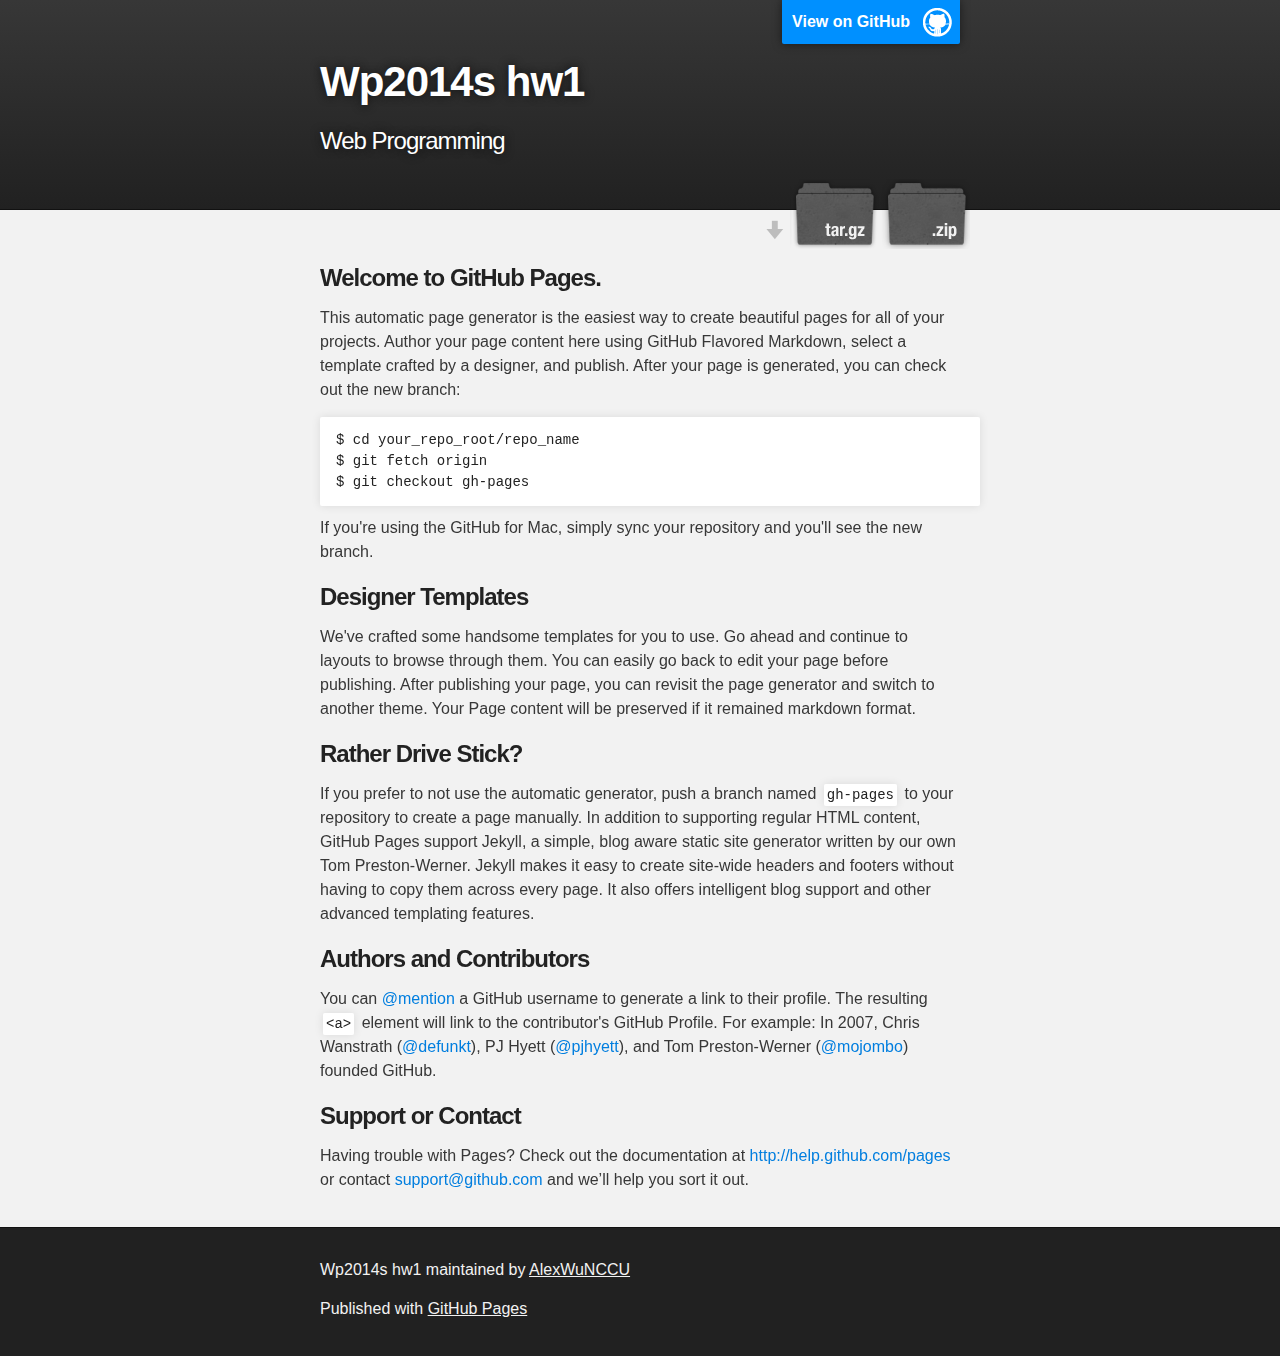
==== index.html @ 28cc435b "Create gh-pages branch via GitHub" ====
<!DOCTYPE html>
<html>

  <head>
    <meta charset='utf-8' />
    <meta http-equiv="X-UA-Compatible" content="chrome=1" />
    <meta name="description" content="Wp2014s hw1 : Web Programming " />

    <link rel="stylesheet" type="text/css" media="screen" href="stylesheets/stylesheet.css">

    <title>Wp2014s hw1</title>
  </head>

  <body>

    <!-- HEADER -->
    <div id="header_wrap" class="outer">
        <header class="inner">
          <a id="forkme_banner" href="https://github.com/AlexWuNCCU/wp2014s_hw1">View on GitHub</a>

          <h1 id="project_title">Wp2014s hw1</h1>
          <h2 id="project_tagline">Web Programming </h2>

            <section id="downloads">
              <a class="zip_download_link" href="https://github.com/AlexWuNCCU/wp2014s_hw1/zipball/master">Download this project as a .zip file</a>
              <a class="tar_download_link" href="https://github.com/AlexWuNCCU/wp2014s_hw1/tarball/master">Download this project as a tar.gz file</a>
            </section>
        </header>
    </div>

    <!-- MAIN CONTENT -->
    <div id="main_content_wrap" class="outer">
      <section id="main_content" class="inner">
        <h3>
<a name="welcome-to-github-pages" class="anchor" href="#welcome-to-github-pages"><span class="octicon octicon-link"></span></a>Welcome to GitHub Pages.</h3>

<p>This automatic page generator is the easiest way to create beautiful pages for all of your projects. Author your page content here using GitHub Flavored Markdown, select a template crafted by a designer, and publish. After your page is generated, you can check out the new branch:</p>

<pre><code>$ cd your_repo_root/repo_name
$ git fetch origin
$ git checkout gh-pages
</code></pre>

<p>If you're using the GitHub for Mac, simply sync your repository and you'll see the new branch.</p>

<h3>
<a name="designer-templates" class="anchor" href="#designer-templates"><span class="octicon octicon-link"></span></a>Designer Templates</h3>

<p>We've crafted some handsome templates for you to use. Go ahead and continue to layouts to browse through them. You can easily go back to edit your page before publishing. After publishing your page, you can revisit the page generator and switch to another theme. Your Page content will be preserved if it remained markdown format.</p>

<h3>
<a name="rather-drive-stick" class="anchor" href="#rather-drive-stick"><span class="octicon octicon-link"></span></a>Rather Drive Stick?</h3>

<p>If you prefer to not use the automatic generator, push a branch named <code>gh-pages</code> to your repository to create a page manually. In addition to supporting regular HTML content, GitHub Pages support Jekyll, a simple, blog aware static site generator written by our own Tom Preston-Werner. Jekyll makes it easy to create site-wide headers and footers without having to copy them across every page. It also offers intelligent blog support and other advanced templating features.</p>

<h3>
<a name="authors-and-contributors" class="anchor" href="#authors-and-contributors"><span class="octicon octicon-link"></span></a>Authors and Contributors</h3>

<p>You can <a href="https://github.com/blog/821" class="user-mention">@mention</a> a GitHub username to generate a link to their profile. The resulting <code>&lt;a&gt;</code> element will link to the contributor's GitHub Profile. For example: In 2007, Chris Wanstrath (<a href="https://github.com/defunkt" class="user-mention">@defunkt</a>), PJ Hyett (<a href="https://github.com/pjhyett" class="user-mention">@pjhyett</a>), and Tom Preston-Werner (<a href="https://github.com/mojombo" class="user-mention">@mojombo</a>) founded GitHub.</p>

<h3>
<a name="support-or-contact" class="anchor" href="#support-or-contact"><span class="octicon octicon-link"></span></a>Support or Contact</h3>

<p>Having trouble with Pages? Check out the documentation at <a href="http://help.github.com/pages">http://help.github.com/pages</a> or contact <a href="mailto:support@github.com">support@github.com</a> and we’ll help you sort it out.</p>
      </section>
    </div>

    <!-- FOOTER  -->
    <div id="footer_wrap" class="outer">
      <footer class="inner">
        <p class="copyright">Wp2014s hw1 maintained by <a href="https://github.com/AlexWuNCCU">AlexWuNCCU</a></p>
        <p>Published with <a href="http://pages.github.com">GitHub Pages</a></p>
      </footer>
    </div>

    

  </body>
</html>
---- stylesheets/stylesheet.css ----
/*******************************************************************************
Slate Theme for GitHub Pages
by Jason Costello, @jsncostello
*******************************************************************************/

@import url(pygment_trac.css);

/*******************************************************************************
MeyerWeb Reset
*******************************************************************************/

html, body, div, span, applet, object, iframe,
h1, h2, h3, h4, h5, h6, p, blockquote, pre,
a, abbr, acronym, address, big, cite, code,
del, dfn, em, img, ins, kbd, q, s, samp,
small, strike, strong, sub, sup, tt, var,
b, u, i, center,
dl, dt, dd, ol, ul, li,
fieldset, form, label, legend,
table, caption, tbody, tfoot, thead, tr, th, td,
article, aside, canvas, details, embed,
figure, figcaption, footer, header, hgroup,
menu, nav, output, ruby, section, summary,
time, mark, audio, video {
  margin: 0;
  padding: 0;
  border: 0;
  font: inherit;
  vertical-align: baseline;
}

/* HTML5 display-role reset for older browsers */
article, aside, details, figcaption, figure,
footer, header, hgroup, menu, nav, section {
  display: block;
}

ol, ul {
  list-style: none;
}

table {
  border-collapse: collapse;
  border-spacing: 0;
}

/*******************************************************************************
Theme Styles
*******************************************************************************/

body {
  box-sizing: border-box;
  color:#373737;
  background: #212121;
  font-size: 16px;
  font-family: 'Myriad Pro', Calibri, Helvetica, Arial, sans-serif;
  line-height: 1.5;
  -webkit-font-smoothing: antialiased;
}

h1, h2, h3, h4, h5, h6 {
  margin: 10px 0;
  font-weight: 700;
  color:#222222;
  font-family: 'Lucida Grande', 'Calibri', Helvetica, Arial, sans-serif;
  letter-spacing: -1px;
}

h1 {
  font-size: 36px;
  font-weight: 700;
}

h2 {
  padding-bottom: 10px;
  font-size: 32px;
  background: url('../images/bg_hr.png') repeat-x bottom;
}

h3 {
  font-size: 24px;
}

h4 {
  font-size: 21px;
}

h5 {
  font-size: 18px;
}

h6 {
  font-size: 16px;
}

p {
  margin: 10px 0 15px 0;
}

footer p {
  color: #f2f2f2;
}

a {
  text-decoration: none;
  color: #007edf;
  text-shadow: none;

  transition: color 0.5s ease;
  transition: text-shadow 0.5s ease;
  -webkit-transition: color 0.5s ease;
  -webkit-transition: text-shadow 0.5s ease;
  -moz-transition: color 0.5s ease;
  -moz-transition: text-shadow 0.5s ease;
  -o-transition: color 0.5s ease;
  -o-transition: text-shadow 0.5s ease;
  -ms-transition: color 0.5s ease;
  -ms-transition: text-shadow 0.5s ease;
}

a:hover, a:focus {text-decoration: underline;}

footer a {
  color: #F2F2F2;
  text-decoration: underline;
}

em {
  font-style: italic;
}

strong {
  font-weight: bold;
}

img {
  position: relative;
  margin: 0 auto;
  max-width: 739px;
  padding: 5px;
  margin: 10px 0 10px 0;
  border: 1px solid #ebebeb;

  box-shadow: 0 0 5px #ebebeb;
  -webkit-box-shadow: 0 0 5px #ebebeb;
  -moz-box-shadow: 0 0 5px #ebebeb;
  -o-box-shadow: 0 0 5px #ebebeb;
  -ms-box-shadow: 0 0 5px #ebebeb;
}

p img {
  display: inline;
  margin: 0;
  padding: 0;
  vertical-align: middle;
  text-align: center;
  border: none;
}

pre, code {
  width: 100%;
  color: #222;
  background-color: #fff;

  font-family: Monaco, "Bitstream Vera Sans Mono", "Lucida Console", Terminal, monospace;
  font-size: 14px;

  border-radius: 2px;
  -moz-border-radius: 2px;
  -webkit-border-radius: 2px;
}

pre {
  width: 100%;
  padding: 10px;
  box-shadow: 0 0 10px rgba(0,0,0,.1);
  overflow: auto;
}

code {
  padding: 3px;
  margin: 0 3px;
  box-shadow: 0 0 10px rgba(0,0,0,.1);
}

pre code {
  display: block;
  box-shadow: none;
}

blockquote {
  color: #666;
  margin-bottom: 20px;
  padding: 0 0 0 20px;
  border-left: 3px solid #bbb;
}


ul, ol, dl {
  margin-bottom: 15px
}

ul {
  list-style: inside;
  padding-left: 20px;
}

ol {
  list-style: decimal inside;
  padding-left: 20px;
}

dl dt {
  font-weight: bold;
}

dl dd {
  padding-left: 20px;
  font-style: italic;
}

dl p {
  padding-left: 20px;
  font-style: italic;
}

hr {
  height: 1px;
  margin-bottom: 5px;
  border: none;
  background: url('../images/bg_hr.png') repeat-x center;
}

table {
  border: 1px solid #373737;
  margin-bottom: 20px;
  text-align: left;
 }

th {
  font-family: 'Lucida Grande', 'Helvetica Neue', Helvetica, Arial, sans-serif;
  padding: 10px;
  background: #373737;
  color: #fff;
 }

td {
  padding: 10px;
  border: 1px solid #373737;
 }

form {
  background: #f2f2f2;
  padding: 20px;
}

/*******************************************************************************
Full-Width Styles
*******************************************************************************/

.outer {
  width: 100%;
}

.inner {
  position: relative;
  max-width: 640px;
  padding: 20px 10px;
  margin: 0 auto;
}

#forkme_banner {
  display: block;
  position: absolute;
  top:0;
  right: 10px;
  z-index: 10;
  padding: 10px 50px 10px 10px;
  color: #fff;
  background: url('../images/blacktocat.png') #0090ff no-repeat 95% 50%;
  font-weight: 700;
  box-shadow: 0 0 10px rgba(0,0,0,.5);
  border-bottom-left-radius: 2px;
  border-bottom-right-radius: 2px;
}

#header_wrap {
  background: #212121;
  background: -moz-linear-gradient(top, #373737, #212121);
  background: -webkit-linear-gradient(top, #373737, #212121);
  background: -ms-linear-gradient(top, #373737, #212121);
  background: -o-linear-gradient(top, #373737, #212121);
  background: linear-gradient(top, #373737, #212121);
}

#header_wrap .inner {
  padding: 50px 10px 30px 10px;
}

#project_title {
  margin: 0;
  color: #fff;
  font-size: 42px;
  font-weight: 700;
  text-shadow: #111 0px 0px 10px;
}

#project_tagline {
  color: #fff;
  font-size: 24px;
  font-weight: 300;
  background: none;
  text-shadow: #111 0px 0px 10px;
}

#downloads {
  position: absolute;
  width: 210px;
  z-index: 10;
  bottom: -40px;
  right: 0;
  height: 70px;
  background: url('../images/icon_download.png') no-repeat 0% 90%;
}

.zip_download_link {
  display: block;
  float: right;
  width: 90px;
  height:70px;
  text-indent: -5000px;
  overflow: hidden;
  background: url(../images/sprite_download.png) no-repeat bottom left;
}

.tar_download_link {
  display: block;
  float: right;
  width: 90px;
  height:70px;
  text-indent: -5000px;
  overflow: hidden;
  background: url(../images/sprite_download.png) no-repeat bottom right;
  margin-left: 10px;
}

.zip_download_link:hover {
  background: url(../images/sprite_download.png) no-repeat top left;
}

.tar_download_link:hover {
  background: url(../images/sprite_download.png) no-repeat top right;
}

#main_content_wrap {
  background: #f2f2f2;
  border-top: 1px solid #111;
  border-bottom: 1px solid #111;
}

#main_content {
  padding-top: 40px;
}

#footer_wrap {
  background: #212121;
}



/*******************************************************************************
Small Device Styles
*******************************************************************************/

@media screen and (max-width: 480px) {
  body {
    font-size:14px;
  }

  #downloads {
    display: none;
  }

  .inner {
    min-width: 320px;
    max-width: 480px;
  }

  #project_title {
  font-size: 32px;
  }

  h1 {
    font-size: 28px;
  }

  h2 {
    font-size: 24px;
  }

  h3 {
    font-size: 21px;
  }

  h4 {
    font-size: 18px;
  }

  h5 {
    font-size: 14px;
  }

  h6 {
    font-size: 12px;
  }

  code, pre {
    min-width: 320px;
    max-width: 480px;
    font-size: 11px;
  }

}
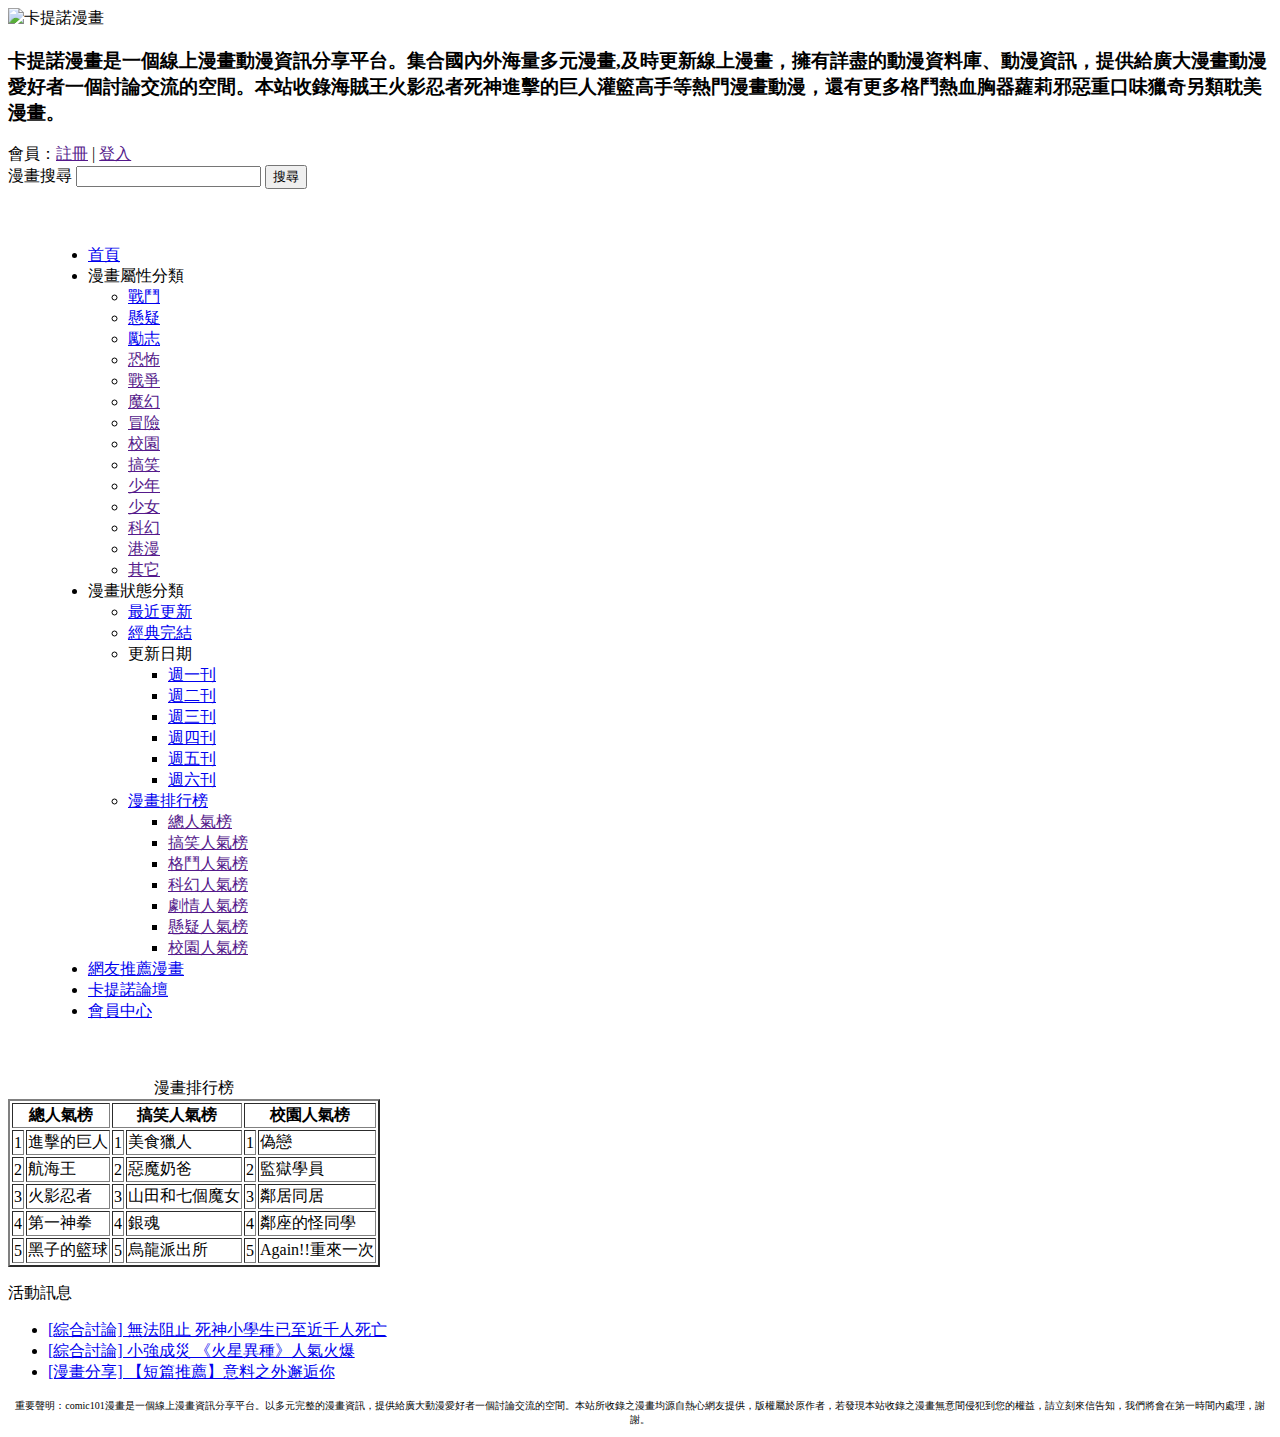
==== commit 4f960f20: "test3" ====
--- a/index.html
+++ b/index.html
@@ -1,79 +1,113 @@
-<!DOCTYPE html>
 <html>
+<head>
+	<!--[if lt IE 9]>
+  	<script src="//html5shiv.googlecode.com/svn/trunk/html5.js"></script>
+	<![endif]-->
+	<title>卡提諾漫畫</title>
+	<meta charset="UTF-8">
+	<style>
+      #footer {
+        text-align: center;
+        width: 100%;
+        font-size: 10px;
+      }
+      #main {
+        width: 50%;
+        padding: 20px;
+        margin: 20px;
+      }
+    </style>
+</head>
+<body>
+	<header>
+		<img src="http://nsm.ckcdn.com/images/newlogo.png" alt="卡提諾漫畫">
+		<p><h3>卡提諾漫畫是一個線上漫畫動漫資訊分享平台。集合國內外海量多元漫畫,及時更新線上漫畫，擁有詳盡的動漫資料庫、動漫資訊，提供給廣大漫畫動漫愛好者一個討論交流的空間。本站收錄海賊王火影忍者死神進擊的巨人灌籃高手等熱門漫畫動漫，還有更多格鬥熱血胸器蘿莉邪惡重口味獵奇另類耽美漫畫。</h3></p>
+		<nav>
+		會員：<a href="">註冊</a> &#124 <a href="">登入</a>
+		</nav>
+		<label for="what">漫畫搜尋</label>
+    	<input type="text" name="w" id="what"> <input type="submit" value="搜尋">
+	</header>
+	<nav id="main">
+	<p><ul>
+		<li><a href="http://comic.ck101.com/">首頁</a></li>
+		<li>漫畫屬性分類</li>
+		<ul>
+			<li><a href="http://comic.ck101.com/comicstaglist/%E6%88%B0%E9%AC%A5">戰鬥</a></li>
+			<li><a href="http://comic.ck101.com/comicstaglist/%E6%87%B8%E7%96%91">懸疑</a></li>
+			<li><a href="http://comic.ck101.com/comicstaglist/%E5%8B%B5%E5%BF%97">勵志</a></li>
+			<li><a href="">恐怖</a></li>
+			<li><a href="">戰爭</a></li>
+			<li><a href="">魔幻</a></li>
+			<li><a href="">冒險</a></li>
+			<li><a href="">校園</a></li>
+			<li><a href="">搞笑</a></li>
+			<li><a href="">少年</a></li>
+			<li><a href="">少女</a></li>
+			<li><a href="">科幻</a></li>
+			<li><a href="">港漫</a></li>
+			<li><a href="">其它</a></li>
+		</ul>
+		<li>漫畫狀態分類</li>
+		<ul>
+			<li><a href="http://comic.ck101.com/hotcomic/1">最近更新</a></li>
+			<li><a href="http://comic.ck101.com/comicstaglist/%E5%AE%8C%E7%B5%90">經典完結</a></li>
+			<li>更新日期
+			<ul>
+				<li><a href="http://comic.ck101.com/weeklylists/1">週一刊</a></li>
+				<li><a href="http://comic.ck101.com/weeklylists/2">週二刊</a></li>
+				<li><a href="http://comic.ck101.com/weeklylists/3">週三刊</a></li>
+				<li><a href="http://comic.ck101.com/weeklylists/4">週四刊</a></li>
+				<li><a href="http://comic.ck101.com/weeklylists/5">週五刊</a></li>
+				<li><a href="http://comic.ck101.com/weeklylists/6">週六刊</a></li>
+			</ul>
+			<li><a href="http://comic.ck101.com/rank">漫畫排行榜</li>
+			<ul>
+				<li><a href="">總人氣榜</li>
+				<li><a href="">搞笑人氣榜</li>
+				<li><a href="">格鬥人氣榜</li>
+				<li><a href="">科幻人氣榜</li>
+				<li><a href="">劇情人氣榜</li>
+				<li><a href="">懸疑人氣榜</li>
+				<li><a href="">校園人氣榜</li>
+			</ul>
+		</ul>
+		<li><a href="http://comic.ck101.com/">網友推薦漫畫</a></li>
+		<li><a href="http://comic.ck101.com/">卡提諾論壇</a></li>
+		<li><a href="http://comic.ck101.com/">會員中心</a></li>
+	</ul></p>
+	</nav>
+	<article>
+		<table border = "2">
+			<caption>漫畫排行榜</caption>
+			<thead>
+				<tr><th colspan="2">總人氣榜</th><th colspan="2">搞笑人氣榜</th><th colspan="2">校園人氣榜</th></tr>
+			</thead>
+			<tbody>
+				<tr><td> 1 <td> 進擊的巨人 <td> 1 <td> 美食獵人  <td> 1 <td> 偽戀
+				<tr><td> 2 <td>  航海王 <td> 2 <td>  惡魔奶爸 <td> 2 <td> 監獄學員
+				<tr><td> 3 <td>  火影忍者 <td> 3 <td> 山田和七個魔女  <td> 3 <td> 鄰居同居
+				<tr><td> 4 <td>  第一神拳 <td> 4 <td>  銀魂 <td> 4 <td> 鄰座的怪同學
+				<tr><td> 5 <td>  黑子的籃球 <td> 5 <td>  烏龍派出所 <td> 5 <td> Again!!重來一次
+			</tbody>
+		</table>
+	</article>
 
-  <head>
-    <meta charset='utf-8' />
-    <meta http-equiv="X-UA-Compatible" content="chrome=1" />
-    <meta name="description" content="Wp2014s hw1 : Web Programming " />
+	<article>
+		<header>
+			<p>活動訊息</p>
+		</header>	
+			<ul>
+				<li><a href="http://ck101.com/thread-2911283-1-1.html">[綜合討論] 無法阻止 死神小學生已至近千人死亡</a></li>
+				<li><a href="http://ck101.com/thread-2923471-1-1.html">[綜合討論] 小強成災 《火星異種》人氣火爆</a></li>
+				<li><a href="http://ck101.com/thread-2929959-1-1.html">[漫畫分享] 【短篇推薦】意料之外邂逅你</a></li>
+			</ul>
+	</article>
 
-    <link rel="stylesheet" type="text/css" media="screen" href="stylesheets/stylesheet.css">
-
-    <title>Wp2014s hw1</title>
-  </head>
-
-  <body>
-
-    <!-- HEADER -->
-    <div id="header_wrap" class="outer">
-        <header class="inner">
-          <a id="forkme_banner" href="https://github.com/AlexWuNCCU/wp2014s_hw1">View on GitHub</a>
-
-          <h1 id="project_title">Wp2014s hw1</h1>
-          <h2 id="project_tagline">Web Programming </h2>
-
-            <section id="downloads">
-              <a class="zip_download_link" href="https://github.com/AlexWuNCCU/wp2014s_hw1/zipball/master">Download this project as a .zip file</a>
-              <a class="tar_download_link" href="https://github.com/AlexWuNCCU/wp2014s_hw1/tarball/master">Download this project as a tar.gz file</a>
-            </section>
-        </header>
-    </div>
-
-    <!-- MAIN CONTENT -->
-    <div id="main_content_wrap" class="outer">
-      <section id="main_content" class="inner">
-        <h3>
-<a name="welcome-to-github-pages" class="anchor" href="#welcome-to-github-pages"><span class="octicon octicon-link"></span></a>Welcome to GitHub Pages.</h3>
-
-<p>This automatic page generator is the easiest way to create beautiful pages for all of your projects. Author your page content here using GitHub Flavored Markdown, select a template crafted by a designer, and publish. After your page is generated, you can check out the new branch:</p>
-
-<pre><code>$ cd your_repo_root/repo_name
-$ git fetch origin
-$ git checkout gh-pages
-</code></pre>
-
-<p>If you're using the GitHub for Mac, simply sync your repository and you'll see the new branch.</p>
-
-<h3>
-<a name="designer-templates" class="anchor" href="#designer-templates"><span class="octicon octicon-link"></span></a>Designer Templates</h3>
-
-<p>We've crafted some handsome templates for you to use. Go ahead and continue to layouts to browse through them. You can easily go back to edit your page before publishing. After publishing your page, you can revisit the page generator and switch to another theme. Your Page content will be preserved if it remained markdown format.</p>
-
-<h3>
-<a name="rather-drive-stick" class="anchor" href="#rather-drive-stick"><span class="octicon octicon-link"></span></a>Rather Drive Stick?</h3>
-
-<p>If you prefer to not use the automatic generator, push a branch named <code>gh-pages</code> to your repository to create a page manually. In addition to supporting regular HTML content, GitHub Pages support Jekyll, a simple, blog aware static site generator written by our own Tom Preston-Werner. Jekyll makes it easy to create site-wide headers and footers without having to copy them across every page. It also offers intelligent blog support and other advanced templating features.</p>
-
-<h3>
-<a name="authors-and-contributors" class="anchor" href="#authors-and-contributors"><span class="octicon octicon-link"></span></a>Authors and Contributors</h3>
-
-<p>You can <a href="https://github.com/blog/821" class="user-mention">@mention</a> a GitHub username to generate a link to their profile. The resulting <code>&lt;a&gt;</code> element will link to the contributor's GitHub Profile. For example: In 2007, Chris Wanstrath (<a href="https://github.com/defunkt" class="user-mention">@defunkt</a>), PJ Hyett (<a href="https://github.com/pjhyett" class="user-mention">@pjhyett</a>), and Tom Preston-Werner (<a href="https://github.com/mojombo" class="user-mention">@mojombo</a>) founded GitHub.</p>
-
-<h3>
-<a name="support-or-contact" class="anchor" href="#support-or-contact"><span class="octicon octicon-link"></span></a>Support or Contact</h3>
-
-<p>Having trouble with Pages? Check out the documentation at <a href="http://help.github.com/pages">http://help.github.com/pages</a> or contact <a href="mailto:support@github.com">support@github.com</a> and we’ll help you sort it out.</p>
-      </section>
-    </div>
-
-    <!-- FOOTER  -->
-    <div id="footer_wrap" class="outer">
-      <footer class="inner">
-        <p class="copyright">Wp2014s hw1 maintained by <a href="https://github.com/AlexWuNCCU">AlexWuNCCU</a></p>
-        <p>Published with <a href="http://pages.github.com">GitHub Pages</a></p>
-      </footer>
-    </div>
-
-    
-
-  </body>
-</html>
+	<footer id="footer">
+      <p>
+        重要聲明：comic101漫畫是一個線上漫畫資訊分享平台。以多元完整的漫畫資訊，提供給廣大動漫愛好者一個討論交流的空間。本站所收錄之漫畫均源自熱心網友提供，版權屬於原作者，若發現本站收錄之漫畫無意間侵犯到您的權益，請立刻來信告知，我們將會在第一時間內處理，謝謝。 
+      </p>       
+    </footer>
+</body>
+</html>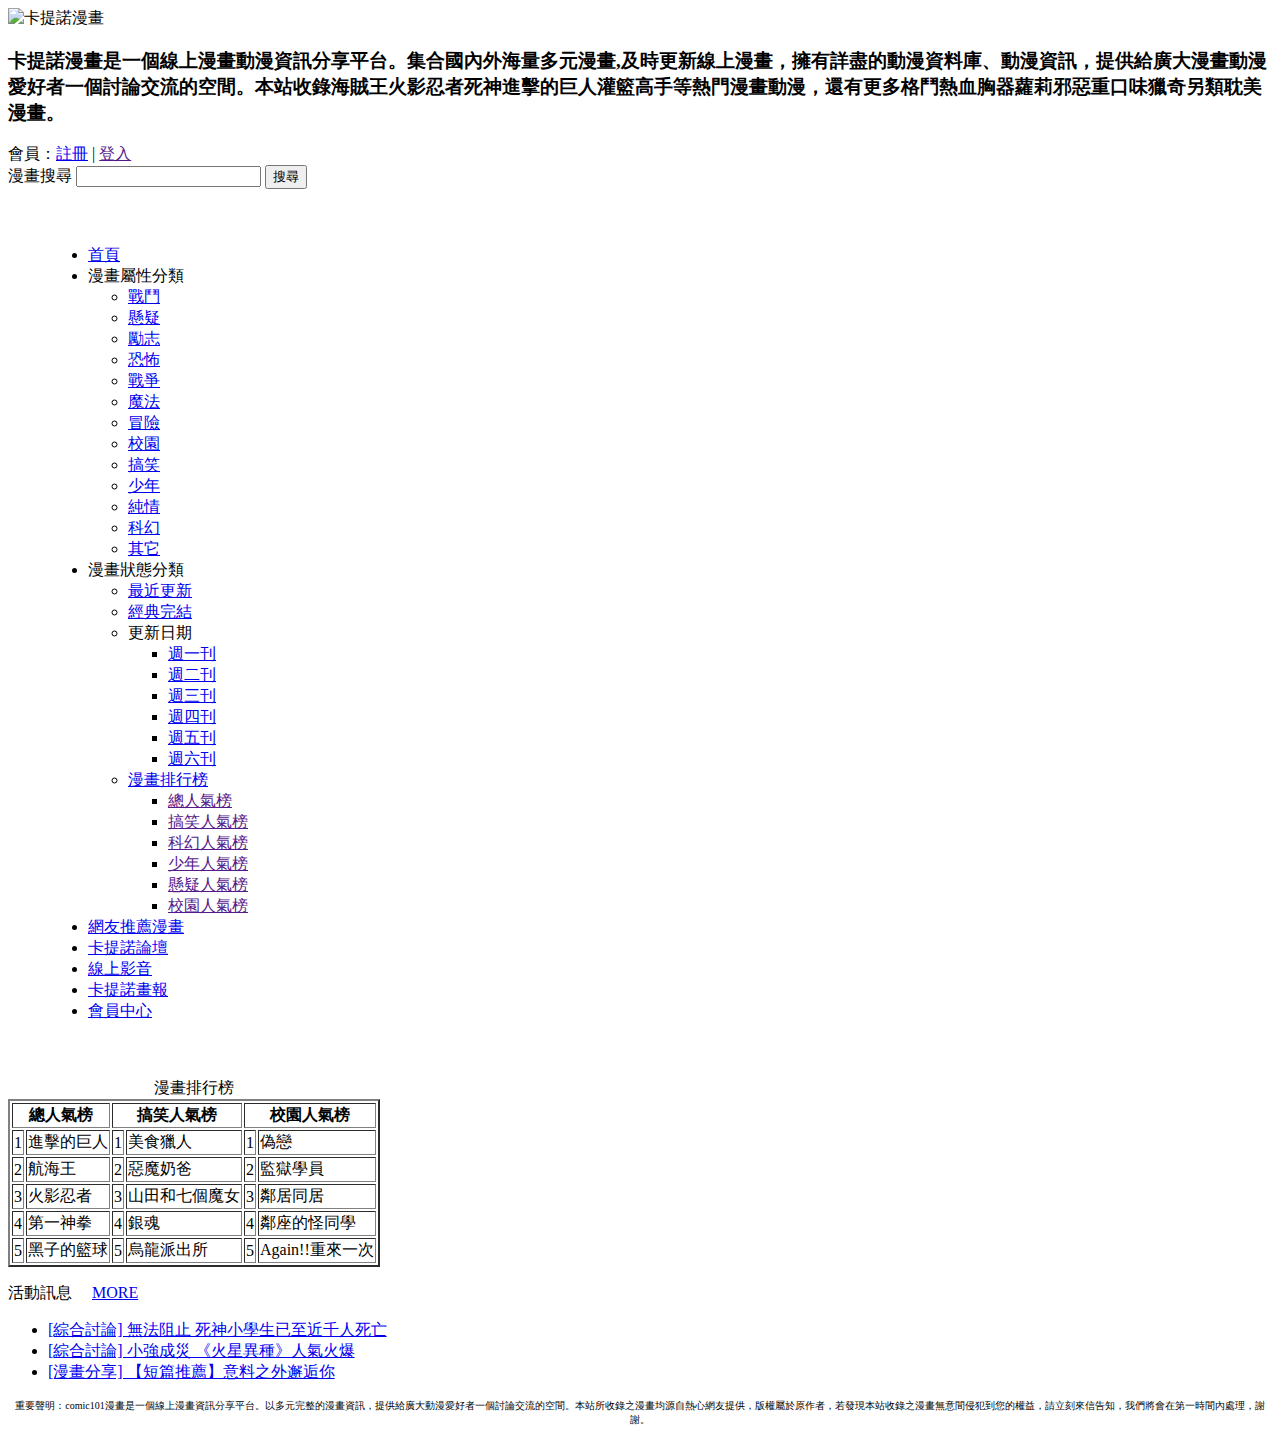
==== commit 3c92b942: "把網址改了" ====
--- a/index.html
+++ b/index.html
@@ -23,7 +23,7 @@
 		<img src="http://nsm.ckcdn.com/images/newlogo.png" alt="卡提諾漫畫">
 		<p><h3>卡提諾漫畫是一個線上漫畫動漫資訊分享平台。集合國內外海量多元漫畫,及時更新線上漫畫，擁有詳盡的動漫資料庫、動漫資訊，提供給廣大漫畫動漫愛好者一個討論交流的空間。本站收錄海賊王火影忍者死神進擊的巨人灌籃高手等熱門漫畫動漫，還有更多格鬥熱血胸器蘿莉邪惡重口味獵奇另類耽美漫畫。</h3></p>
 		<nav>
-		會員：<a href="">註冊</a> &#124 <a href="">登入</a>
+		會員：<a href="http://ck101.com/member.php?mod=register">註冊</a> &#124 <a href="">登入</a>
 		</nav>
 		<label for="what">漫畫搜尋</label>
     	<input type="text" name="w" id="what"> <input type="submit" value="搜尋">
@@ -36,17 +36,16 @@
 			<li><a href="http://comic.ck101.com/comicstaglist/%E6%88%B0%E9%AC%A5">戰鬥</a></li>
 			<li><a href="http://comic.ck101.com/comicstaglist/%E6%87%B8%E7%96%91">懸疑</a></li>
 			<li><a href="http://comic.ck101.com/comicstaglist/%E5%8B%B5%E5%BF%97">勵志</a></li>
-			<li><a href="">恐怖</a></li>
-			<li><a href="">戰爭</a></li>
-			<li><a href="">魔幻</a></li>
-			<li><a href="">冒險</a></li>
-			<li><a href="">校園</a></li>
-			<li><a href="">搞笑</a></li>
-			<li><a href="">少年</a></li>
-			<li><a href="">少女</a></li>
-			<li><a href="">科幻</a></li>
-			<li><a href="">港漫</a></li>
-			<li><a href="">其它</a></li>
+			<li><a href="http://comic.ck101.com/comicstaglist/%E6%81%90%E6%80%96">恐怖</a></li>
+			<li><a href="http://comic.ck101.com/comicstaglist/%E6%88%B0%E7%88%AD">戰爭</a></li>
+			<li><a href="http://comic.ck101.com/lists/8/">魔法</a></li>
+			<li><a href="http://comic.ck101.com/lists/15/">冒險</a></li>
+			<li><a href="http://comic.ck101.com/lists/10/">校園</a></li>
+			<li><a href="http://comic.ck101.com/lists/2/">搞笑</a></li>
+			<li><a href="http://comic.ck101.com/comicstaglist/%E5%B0%91%E5%B9%B4">少年</a></li>
+			<li><a href="http://comic.ck101.com/comicstaglist/%E7%B4%94%E6%83%85">純情</a></li>
+			<li><a href="http://comic.ck101.com/lists/4/">科幻</a></li>
+			<li><a href="http://comic.ck101.com/lists/13/">其它</a></li>
 		</ul>
 		<li>漫畫狀態分類</li>
 		<ul>
@@ -65,15 +64,16 @@
 			<ul>
 				<li><a href="">總人氣榜</li>
 				<li><a href="">搞笑人氣榜</li>
-				<li><a href="">格鬥人氣榜</li>
 				<li><a href="">科幻人氣榜</li>
-				<li><a href="">劇情人氣榜</li>
+				<li><a href="">少年人氣榜</li>
 				<li><a href="">懸疑人氣榜</li>
 				<li><a href="">校園人氣榜</li>
 			</ul>
 		</ul>
-		<li><a href="http://comic.ck101.com/">網友推薦漫畫</a></li>
-		<li><a href="http://comic.ck101.com/">卡提諾論壇</a></li>
+		<li><a href="http://comic.ck101.com/randomcomic/1">網友推薦漫畫</a></li>
+		<li><a href="http://ck101.com/">卡提諾論壇</a></li>
+		<li><a href="http://v.ck101.com/">線上影音</a></li>
+		<li><a href="http://photo.ck101.com/">卡提諾畫報</a></li>
 		<li><a href="http://comic.ck101.com/">會員中心</a></li>
 	</ul></p>
 	</nav>
@@ -95,7 +95,7 @@
 
 	<article>
 		<header>
-			<p>活動訊息</p>
+			<p>活動訊息 &nbsp&nbsp&nbsp&nbsp<a href="http://ck101.com/thread-2911283-1-1.html">MORE</a></p>
 		</header>	
 			<ul>
 				<li><a href="http://ck101.com/thread-2911283-1-1.html">[綜合討論] 無法阻止 死神小學生已至近千人死亡</a></li>
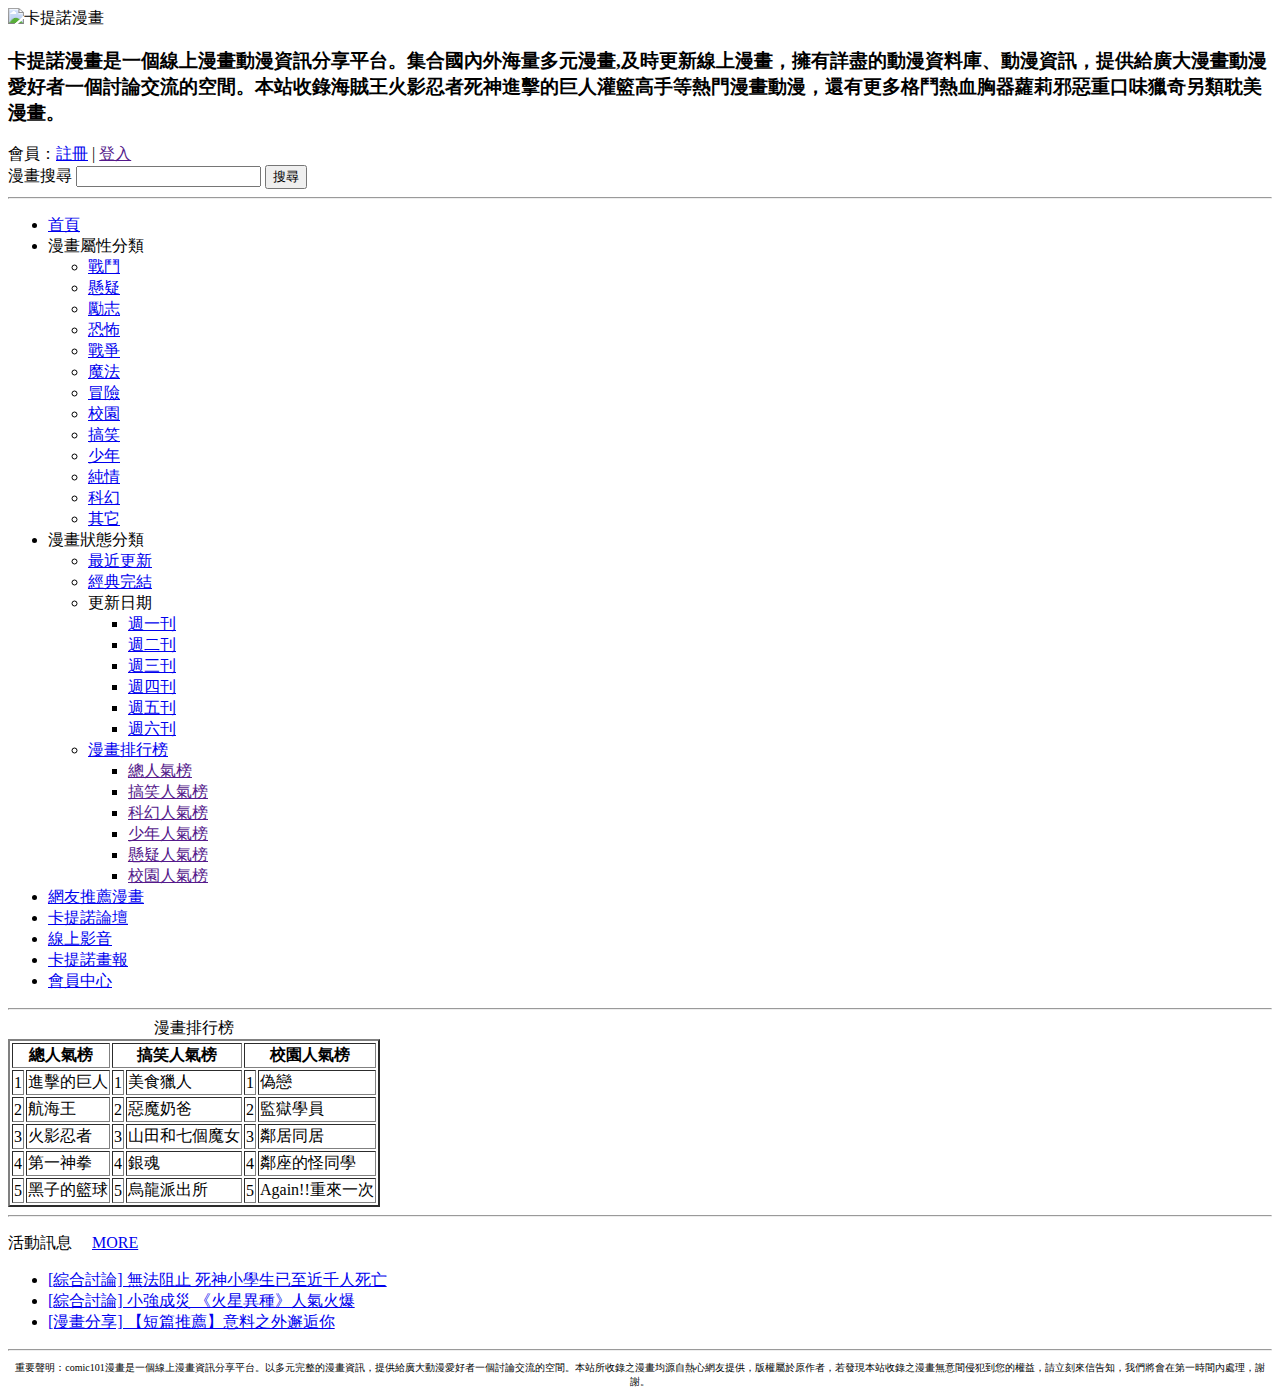
==== commit e599ba51: "把main刪掉" ====
--- a/index.html
+++ b/index.html
@@ -11,11 +11,6 @@
         width: 100%;
         font-size: 10px;
       }
-      #main {
-        width: 50%;
-        padding: 20px;
-        margin: 20px;
-      }
     </style>
 </head>
 <body>
@@ -27,8 +22,9 @@
 		</nav>
 		<label for="what">漫畫搜尋</label>
     	<input type="text" name="w" id="what"> <input type="submit" value="搜尋">
+    	<hr>
 	</header>
-	<nav id="main">
+	<nav>
 	<p><ul>
 		<li><a href="http://comic.ck101.com/">首頁</a></li>
 		<li>漫畫屬性分類</li>
@@ -76,6 +72,7 @@
 		<li><a href="http://photo.ck101.com/">卡提諾畫報</a></li>
 		<li><a href="http://comic.ck101.com/">會員中心</a></li>
 	</ul></p>
+	<hr>
 	</nav>
 	<article>
 		<table border = "2">
@@ -91,6 +88,7 @@
 				<tr><td> 5 <td>  黑子的籃球 <td> 5 <td>  烏龍派出所 <td> 5 <td> Again!!重來一次
 			</tbody>
 		</table>
+	<hr>
 	</article>
 
 	<article>
@@ -102,6 +100,7 @@
 				<li><a href="http://ck101.com/thread-2923471-1-1.html">[綜合討論] 小強成災 《火星異種》人氣火爆</a></li>
 				<li><a href="http://ck101.com/thread-2929959-1-1.html">[漫畫分享] 【短篇推薦】意料之外邂逅你</a></li>
 			</ul>
+	<hr>
 	</article>
 
 	<footer id="footer">
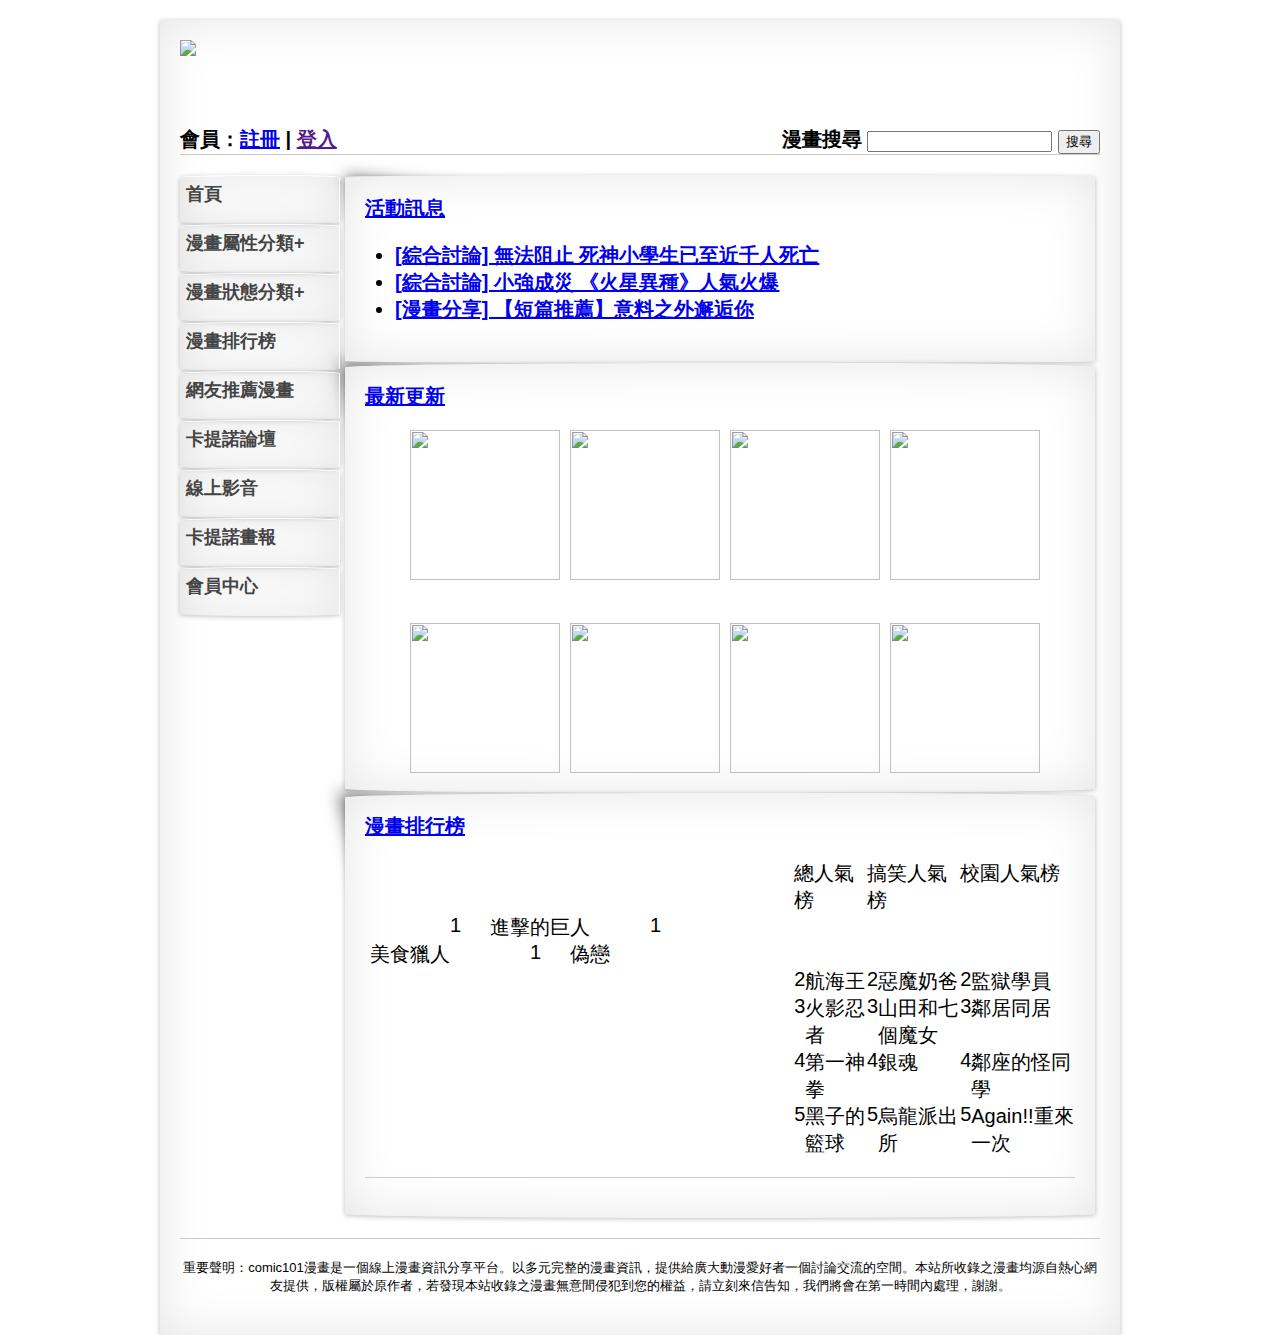
==== commit d091e996: "CSS加入" ====
--- a/index.html
+++ b/index.html
@@ -5,30 +5,34 @@
 	<![endif]-->
 	<title>卡提諾漫畫</title>
 	<meta charset="UTF-8">
-	<style>
-      #footer {
-        text-align: center;
-        width: 100%;
-        font-size: 10px;
-      }
-    </style>
+	<link rel="stylesheet" href="css/reset.css" />
+	<link rel="stylesheet" href="css/text.css" />
+	<link rel="stylesheet" href="css/960_24_col.css" />
+	<link rel="stylesheet" href="css.css" />
+	
 </head>
-<body>
+<body class="container_24">
+	<article class = "backgroundBox">
 	<header>
-		<img src="http://nsm.ckcdn.com/images/newlogo.png" alt="卡提諾漫畫">
-		<p><h3>卡提諾漫畫是一個線上漫畫動漫資訊分享平台。集合國內外海量多元漫畫,及時更新線上漫畫，擁有詳盡的動漫資料庫、動漫資訊，提供給廣大漫畫動漫愛好者一個討論交流的空間。本站收錄海賊王火影忍者死神進擊的巨人灌籃高手等熱門漫畫動漫，還有更多格鬥熱血胸器蘿莉邪惡重口味獵奇另類耽美漫畫。</h3></p>
-		<nav>
+		<div class="topic">
+		<img src="https://dl.dropboxusercontent.com/u/46349311/topic.png" alt="卡提諾漫畫">
+		</div>
+		 <p>&nbsp</p>
+		 <p>&nbsp</p>
+		<nav class = "members">
 		會員：<a href="http://ck101.com/member.php?mod=register">註冊</a> &#124 <a href="">登入</a>
 		</nav>
+		<div class = "search"> 
 		<label for="what">漫畫搜尋</label>
     	<input type="text" name="w" id="what"> <input type="submit" value="搜尋">
+    	</div>
     	<hr>
 	</header>
-	<nav>
-	<p><ul>
+	<nav class = "category" >
+	<ul id = "navmenu-v" class = "grid_4">
 		<li><a href="http://comic.ck101.com/">首頁</a></li>
-		<li>漫畫屬性分類</li>
-		<ul>
+		<li><a href="#">漫畫屬性分類+</a>
+		<ul class = "category_medium">
 			<li><a href="http://comic.ck101.com/comicstaglist/%E6%88%B0%E9%AC%A5">戰鬥</a></li>
 			<li><a href="http://comic.ck101.com/comicstaglist/%E6%87%B8%E7%96%91">懸疑</a></li>
 			<li><a href="http://comic.ck101.com/comicstaglist/%E5%8B%B5%E5%BF%97">勵志</a></li>
@@ -42,71 +46,82 @@
 			<li><a href="http://comic.ck101.com/comicstaglist/%E7%B4%94%E6%83%85">純情</a></li>
 			<li><a href="http://comic.ck101.com/lists/4/">科幻</a></li>
 			<li><a href="http://comic.ck101.com/lists/13/">其它</a></li>
-		</ul>
-		<li>漫畫狀態分類</li>
-		<ul>
+		</ul></li>
+		<li><a href="#">漫畫狀態分類+</a>
+		<ul class = "category_medium">
 			<li><a href="http://comic.ck101.com/hotcomic/1">最近更新</a></li>
 			<li><a href="http://comic.ck101.com/comicstaglist/%E5%AE%8C%E7%B5%90">經典完結</a></li>
-			<li>更新日期
-			<ul>
+			<li><a href="#">更新日期+</a>
+			<ul class = "category_low">
 				<li><a href="http://comic.ck101.com/weeklylists/1">週一刊</a></li>
 				<li><a href="http://comic.ck101.com/weeklylists/2">週二刊</a></li>
 				<li><a href="http://comic.ck101.com/weeklylists/3">週三刊</a></li>
 				<li><a href="http://comic.ck101.com/weeklylists/4">週四刊</a></li>
 				<li><a href="http://comic.ck101.com/weeklylists/5">週五刊</a></li>
 				<li><a href="http://comic.ck101.com/weeklylists/6">週六刊</a></li>
-			</ul>
-			<li><a href="http://comic.ck101.com/rank">漫畫排行榜</li>
-			<ul>
-				<li><a href="">總人氣榜</li>
-				<li><a href="">搞笑人氣榜</li>
-				<li><a href="">科幻人氣榜</li>
-				<li><a href="">少年人氣榜</li>
-				<li><a href="">懸疑人氣榜</li>
-				<li><a href="">校園人氣榜</li>
-			</ul>
-		</ul>
+			</ul></li></ul></li>
+		<li><a href="http://comic.ck101.com/rank">漫畫排行榜</a></li>
 		<li><a href="http://comic.ck101.com/randomcomic/1">網友推薦漫畫</a></li>
 		<li><a href="http://ck101.com/">卡提諾論壇</a></li>
 		<li><a href="http://v.ck101.com/">線上影音</a></li>
 		<li><a href="http://photo.ck101.com/">卡提諾畫報</a></li>
 		<li><a href="http://comic.ck101.com/">會員中心</a></li>
-	</ul></p>
-	<hr>
+	</ul>
 	</nav>
-	<article>
-		<table border = "2">
-			<caption>漫畫排行榜</caption>
-			<thead>
-				<tr><th colspan="2">總人氣榜</th><th colspan="2">搞笑人氣榜</th><th colspan="2">校園人氣榜</th></tr>
-			</thead>
-			<tbody>
-				<tr><td> 1 <td> 進擊的巨人 <td> 1 <td> 美食獵人  <td> 1 <td> 偽戀
-				<tr><td> 2 <td>  航海王 <td> 2 <td>  惡魔奶爸 <td> 2 <td> 監獄學員
-				<tr><td> 3 <td>  火影忍者 <td> 3 <td> 山田和七個魔女  <td> 3 <td> 鄰居同居
-				<tr><td> 4 <td>  第一神拳 <td> 4 <td>  銀魂 <td> 4 <td> 鄰座的怪同學
-				<tr><td> 5 <td>  黑子的籃球 <td> 5 <td>  烏龍派出所 <td> 5 <td> Again!!重來一次
-			</tbody>
-		</table>
-	<hr>
-	</article>
-
-	<article>
+	<article class = "grid_18 box">
 		<header>
-			<p>活動訊息 &nbsp&nbsp&nbsp&nbsp<a href="http://ck101.com/thread-2911283-1-1.html">MORE</a></p>
+			<p><a href="http://ck101.com/thread-2911283-1-1.html">活動訊息</a></p>
 		</header>	
 			<ul>
 				<li><a href="http://ck101.com/thread-2911283-1-1.html">[綜合討論] 無法阻止 死神小學生已至近千人死亡</a></li>
 				<li><a href="http://ck101.com/thread-2923471-1-1.html">[綜合討論] 小強成災 《火星異種》人氣火爆</a></li>
 				<li><a href="http://ck101.com/thread-2929959-1-1.html">[漫畫分享] 【短篇推薦】意料之外邂逅你</a></li>
 			</ul>
+	
+	</article>
+
+	<article class = "grid_18 box comic">
+		<header>
+			<p><a href="http://comic.ck101.com/hotcomic/1">最新更新</a></p>
+		</header>	
+				<p class= "grid_1"></p>
+				<a href="http://comic.ck101.com/comic/12173"><img src="http://1.ci.cdvcdn.com/img/okSTVSdi.jpg" alt="卡提諾漫畫" class = "grid_4"></a>
+				<a href="http://comic.ck101.com/comic/13716"><img src="http://1.ci.cdvcdn.com/img/okeOiU4o.jpg" alt="卡提諾漫畫" class = "grid_4"></a>
+				<a href="http://comic.ck101.com/comic/4729"><img src="http://1.ci.cdvcdn.com/img/okEZCn1y.jpg" alt="卡提諾漫畫" class = "grid_4"></a>
+				<a href="http://comic.ck101.com/comic/10937"><img src="http://1.ci.cdvcdn.com/img/ok2OMJVw.jpg" alt="卡提諾漫畫" class = "grid_4"></a>
+				<div class="clear"></div>
+				<p>&nbsp</p>
+				<p class= "grid_1"></p>
+				<a href="http://comic.ck101.com/comic/170"><img src="http://1.ci.cdvcdn.com/img/oktiJKLO.jpg" alt="卡提諾漫畫" class = "grid_4"></a>
+				<a href="http://comic.ck101.com/comic/15226"><img src="http://1.ci.cdvcdn.com/img/okPiDeC3.jpg" alt="卡提諾漫畫" class = "grid_4"></a>
+				<a href="http://comic.ck101.com/comic/168"><img src="http://1.ci.cdvcdn.com/img/okHWkdpP.jpg" alt="卡提諾漫畫" class = "grid_4"></a>
+				<a href="http://comic.ck101.com/comic/7616"><img src="http://1.ci.cdvcdn.com/img/okyK6Tkb.jpg" alt="卡提諾漫畫" class = "grid_4"></a>
+	</article>
+	<div class = "grid_4">&nbsp</div>
+	<article class = "grid_18 box comic">
+	<table border = "2">
+		<p><a href="http://comic.ck101.com/rank">漫畫排行榜</a></p>
+		<thead>
+			<tr><td  class = "grid_2"><th colspan="2" >總人氣榜</th><th colspan="2">搞笑人氣榜</th><th colspan="2">校園人氣榜</th></tr>
+		</thead>
+		<tbody>
+			<tr><td  class = "grid_2">&nbsp<td class = "grid_1"> 1 <td class = "grid_4"> 進擊的巨人  <td class = "grid_1"> 1 <td class = "grid_4"> 美食獵人        <td class = "grid_1"> 1 <td  class = "grid_4"> 偽戀
+			<tr><td  class = "grid_2"><td> 2 <td>  航海王     <td> 2 <td>  惡魔奶爸       <td> 2 <td> 監獄學員
+			<tr><td  class = "grid_2"><td> 3 <td>  火影忍者   <td> 3 <td> 山田和七個魔女  <td> 3 <td> 鄰居同居
+			<tr><td  class = "grid_2"><td> 4 <td>  第一神拳   <td> 4 <td>  銀魂           <td> 4 <td> 鄰座的怪同學
+			<tr><td  class = "grid_2"><td> 5 <td>  黑子的籃球 <td> 5 <td>  烏龍派出所     <td> 5 <td> Again!!重來一次
+		</tbody>
+	</table>
 	<hr>
 	</article>
-
+	<div class="clear"></div>
 	<footer id="footer">
+		<p></p>
+		<hr>
       <p>
         重要聲明：comic101漫畫是一個線上漫畫資訊分享平台。以多元完整的漫畫資訊，提供給廣大動漫愛好者一個討論交流的空間。本站所收錄之漫畫均源自熱心網友提供，版權屬於原作者，若發現本站收錄之漫畫無意間侵犯到您的權益，請立刻來信告知，我們將會在第一時間內處理，謝謝。 
       </p>       
     </footer>
+    </article>
 </body>
 </html>--- a/css/text.css
+++ b/css/text.css
@@ -0,0 +1,86 @@
+/*
+  960 Grid System ~ Text CSS.
+  Learn more ~ http://960.gs/
+
+  Licensed under GPL and MIT.
+*/
+
+/* `Basic HTML
+----------------------------------------------------------------------------------------------------*/
+
+body {
+  font: 13px/1.5 "Helvetica Neue", Arial, "Liberation Sans", FreeSans, sans-serif;
+}
+
+pre,
+code {
+  font-family: "DejaVu Sans Mono", Menlo, Consolas, monospace;
+}
+
+hr {
+  border: 0 solid #ccc;
+  border-top-width: 1px;
+  clear: both;
+  height: 0;
+}
+
+/* `Headings
+----------------------------------------------------------------------------------------------------*/
+
+h1 {
+  font-size: 25px;
+}
+
+h2 {
+  font-size: 23px;
+}
+
+h3 {
+  font-size: 21px;
+}
+
+h4 {
+  font-size: 19px;
+}
+
+h5 {
+  font-size: 17px;
+}
+
+h6 {
+  font-size: 15px;
+}
+
+/* `Spacing
+----------------------------------------------------------------------------------------------------*/
+
+ol {
+  list-style: decimal;
+}
+
+ul {
+  list-style: disc;
+}
+
+li {
+  margin-left: 30px;
+}
+
+p,
+dl,
+hr,
+h1,
+h2,
+h3,
+h4,
+h5,
+h6,
+ol,
+ul,
+pre,
+table,
+address,
+fieldset,
+figure {
+  margin-bottom: 20px;
+}--- a/css/960_24_col.css
+++ b/css/960_24_col.css
@@ -0,0 +1,621 @@
+/*
+  960 Grid System ~ Core CSS.
+  Learn more ~ http://960.gs/
+
+  Licensed under GPL and MIT.
+*/
+
+/*
+  Forces backgrounds to span full width,
+  even if there is horizontal scrolling.
+  Increase this if your layout is wider.
+
+  Note: IE6 works fine without this fix.
+*/
+
+body {
+  min-width: 960px;
+}
+
+/* `Container
+----------------------------------------------------------------------------------------------------*/
+
+.container_24 {
+  margin-left: auto;
+  margin-right: auto;
+  width: 960px;
+}
+
+/* `Grid >> Global
+----------------------------------------------------------------------------------------------------*/
+
+.grid_1,
+.grid_2,
+.grid_3,
+.grid_4,
+.grid_5,
+.grid_6,
+.grid_7,
+.grid_8,
+.grid_9,
+.grid_10,
+.grid_11,
+.grid_12,
+.grid_13,
+.grid_14,
+.grid_15,
+.grid_16,
+.grid_17,
+.grid_18,
+.grid_19,
+.grid_20,
+.grid_21,
+.grid_22,
+.grid_23,
+.grid_24 {
+  display: inline;
+  float: left;
+  margin-left: 5px;
+  margin-right: 5px;
+}
+
+.push_1, .pull_1,
+.push_2, .pull_2,
+.push_3, .pull_3,
+.push_4, .pull_4,
+.push_5, .pull_5,
+.push_6, .pull_6,
+.push_7, .pull_7,
+.push_8, .pull_8,
+.push_9, .pull_9,
+.push_10, .pull_10,
+.push_11, .pull_11,
+.push_12, .pull_12,
+.push_13, .pull_13,
+.push_14, .pull_14,
+.push_15, .pull_15,
+.push_16, .pull_16,
+.push_17, .pull_17,
+.push_18, .pull_18,
+.push_19, .pull_19,
+.push_20, .pull_20,
+.push_21, .pull_21,
+.push_22, .pull_22,
+.push_23, .pull_23 {
+  position: relative;
+}
+
+/* `Grid >> Children (Alpha ~ First, Omega ~ Last)
+----------------------------------------------------------------------------------------------------*/
+
+.alpha {
+  margin-left: 0;
+}
+
+.omega {
+  margin-right: 0;
+}
+
+/* `Grid >> 24 Columns
+----------------------------------------------------------------------------------------------------*/
+
+.container_24 .grid_1 {
+  width: 30px;
+}
+
+.container_24 .grid_2 {
+  width: 70px;
+}
+
+.container_24 .grid_3 {
+  width: 110px;
+}
+
+.container_24 .grid_4 {
+  width: 150px;
+}
+
+.container_24 .grid_5 {
+  width: 190px;
+}
+
+.container_24 .grid_6 {
+  width: 230px;
+}
+
+.container_24 .grid_7 {
+  width: 270px;
+}
+
+.container_24 .grid_8 {
+  width: 310px;
+}
+
+.container_24 .grid_9 {
+  width: 350px;
+}
+
+.container_24 .grid_10 {
+  width: 390px;
+}
+
+.container_24 .grid_11 {
+  width: 430px;
+}
+
+.container_24 .grid_12 {
+  width: 470px;
+}
+
+.container_24 .grid_13 {
+  width: 510px;
+}
+
+.container_24 .grid_14 {
+  width: 550px;
+}
+
+.container_24 .grid_15 {
+  width: 590px;
+}
+
+.container_24 .grid_16 {
+  width: 630px;
+}
+
+.container_24 .grid_17 {
+  width: 670px;
+}
+
+.container_24 .grid_18 {
+  width: 710px;
+}
+
+.container_24 .grid_19 {
+  width: 750px;
+}
+
+.container_24 .grid_20 {
+  width: 790px;
+}
+
+.container_24 .grid_21 {
+  width: 830px;
+}
+
+.container_24 .grid_22 {
+  width: 870px;
+}
+
+.container_24 .grid_23 {
+  width: 910px;
+}
+
+.container_24 .grid_24 {
+  width: 950px;
+}
+
+/* `Prefix Extra Space >> 24 Columns
+----------------------------------------------------------------------------------------------------*/
+
+.container_24 .prefix_1 {
+  padding-left: 40px;
+}
+
+.container_24 .prefix_2 {
+  padding-left: 80px;
+}
+
+.container_24 .prefix_3 {
+  padding-left: 120px;
+}
+
+.container_24 .prefix_4 {
+  padding-left: 160px;
+}
+
+.container_24 .prefix_5 {
+  padding-left: 200px;
+}
+
+.container_24 .prefix_6 {
+  padding-left: 240px;
+}
+
+.container_24 .prefix_7 {
+  padding-left: 280px;
+}
+
+.container_24 .prefix_8 {
+  padding-left: 320px;
+}
+
+.container_24 .prefix_9 {
+  padding-left: 360px;
+}
+
+.container_24 .prefix_10 {
+  padding-left: 400px;
+}
+
+.container_24 .prefix_11 {
+  padding-left: 440px;
+}
+
+.container_24 .prefix_12 {
+  padding-left: 480px;
+}
+
+.container_24 .prefix_13 {
+  padding-left: 520px;
+}
+
+.container_24 .prefix_14 {
+  padding-left: 560px;
+}
+
+.container_24 .prefix_15 {
+  padding-left: 600px;
+}
+
+.container_24 .prefix_16 {
+  padding-left: 640px;
+}
+
+.container_24 .prefix_17 {
+  padding-left: 680px;
+}
+
+.container_24 .prefix_18 {
+  padding-left: 720px;
+}
+
+.container_24 .prefix_19 {
+  padding-left: 760px;
+}
+
+.container_24 .prefix_20 {
+  padding-left: 800px;
+}
+
+.container_24 .prefix_21 {
+  padding-left: 840px;
+}
+
+.container_24 .prefix_22 {
+  padding-left: 880px;
+}
+
+.container_24 .prefix_23 {
+  padding-left: 920px;
+}
+
+/* `Suffix Extra Space >> 24 Columns
+----------------------------------------------------------------------------------------------------*/
+
+.container_24 .suffix_1 {
+  padding-right: 40px;
+}
+
+.container_24 .suffix_2 {
+  padding-right: 80px;
+}
+
+.container_24 .suffix_3 {
+  padding-right: 120px;
+}
+
+.container_24 .suffix_4 {
+  padding-right: 160px;
+}
+
+.container_24 .suffix_5 {
+  padding-right: 200px;
+}
+
+.container_24 .suffix_6 {
+  padding-right: 240px;
+}
+
+.container_24 .suffix_7 {
+  padding-right: 280px;
+}
+
+.container_24 .suffix_8 {
+  padding-right: 320px;
+}
+
+.container_24 .suffix_9 {
+  padding-right: 360px;
+}
+
+.container_24 .suffix_10 {
+  padding-right: 400px;
+}
+
+.container_24 .suffix_11 {
+  padding-right: 440px;
+}
+
+.container_24 .suffix_12 {
+  padding-right: 480px;
+}
+
+.container_24 .suffix_13 {
+  padding-right: 520px;
+}
+
+.container_24 .suffix_14 {
+  padding-right: 560px;
+}
+
+.container_24 .suffix_15 {
+  padding-right: 600px;
+}
+
+.container_24 .suffix_16 {
+  padding-right: 640px;
+}
+
+.container_24 .suffix_17 {
+  padding-right: 680px;
+}
+
+.container_24 .suffix_18 {
+  padding-right: 720px;
+}
+
+.container_24 .suffix_19 {
+  padding-right: 760px;
+}
+
+.container_24 .suffix_20 {
+  padding-right: 800px;
+}
+
+.container_24 .suffix_21 {
+  padding-right: 840px;
+}
+
+.container_24 .suffix_22 {
+  padding-right: 880px;
+}
+
+.container_24 .suffix_23 {
+  padding-right: 920px;
+}
+
+/* `Push Space >> 24 Columns
+----------------------------------------------------------------------------------------------------*/
+
+.container_24 .push_1 {
+  left: 40px;
+}
+
+.container_24 .push_2 {
+  left: 80px;
+}
+
+.container_24 .push_3 {
+  left: 120px;
+}
+
+.container_24 .push_4 {
+  left: 160px;
+}
+
+.container_24 .push_5 {
+  left: 200px;
+}
+
+.container_24 .push_6 {
+  left: 240px;
+}
+
+.container_24 .push_7 {
+  left: 280px;
+}
+
+.container_24 .push_8 {
+  left: 320px;
+}
+
+.container_24 .push_9 {
+  left: 360px;
+}
+
+.container_24 .push_10 {
+  left: 400px;
+}
+
+.container_24 .push_11 {
+  left: 440px;
+}
+
+.container_24 .push_12 {
+  left: 480px;
+}
+
+.container_24 .push_13 {
+  left: 520px;
+}
+
+.container_24 .push_14 {
+  left: 560px;
+}
+
+.container_24 .push_15 {
+  left: 600px;
+}
+
+.container_24 .push_16 {
+  left: 640px;
+}
+
+.container_24 .push_17 {
+  left: 680px;
+}
+
+.container_24 .push_18 {
+  left: 720px;
+}
+
+.container_24 .push_19 {
+  left: 760px;
+}
+
+.container_24 .push_20 {
+  left: 800px;
+}
+
+.container_24 .push_21 {
+  left: 840px;
+}
+
+.container_24 .push_22 {
+  left: 880px;
+}
+
+.container_24 .push_23 {
+  left: 920px;
+}
+
+/* `Pull Space >> 24 Columns
+----------------------------------------------------------------------------------------------------*/
+
+.container_24 .pull_1 {
+  left: -40px;
+}
+
+.container_24 .pull_2 {
+  left: -80px;
+}
+
+.container_24 .pull_3 {
+  left: -120px;
+}
+
+.container_24 .pull_4 {
+  left: -160px;
+}
+
+.container_24 .pull_5 {
+  left: -200px;
+}
+
+.container_24 .pull_6 {
+  left: -240px;
+}
+
+.container_24 .pull_7 {
+  left: -280px;
+}
+
+.container_24 .pull_8 {
+  left: -320px;
+}
+
+.container_24 .pull_9 {
+  left: -360px;
+}
+
+.container_24 .pull_10 {
+  left: -400px;
+}
+
+.container_24 .pull_11 {
+  left: -440px;
+}
+
+.container_24 .pull_12 {
+  left: -480px;
+}
+
+.container_24 .pull_13 {
+  left: -520px;
+}
+
+.container_24 .pull_14 {
+  left: -560px;
+}
+
+.container_24 .pull_15 {
+  left: -600px;
+}
+
+.container_24 .pull_16 {
+  left: -640px;
+}
+
+.container_24 .pull_17 {
+  left: -680px;
+}
+
+.container_24 .pull_18 {
+  left: -720px;
+}
+
+.container_24 .pull_19 {
+  left: -760px;
+}
+
+.container_24 .pull_20 {
+  left: -800px;
+}
+
+.container_24 .pull_21 {
+  left: -840px;
+}
+
+.container_24 .pull_22 {
+  left: -880px;
+}
+
+.container_24 .pull_23 {
+  left: -920px;
+}
+
+/* `Clear Floated Elements
+----------------------------------------------------------------------------------------------------*/
+
+/* http://sonspring.com/journal/clearing-floats */
+
+.clear {
+  clear: both;
+  display: block;
+  overflow: hidden;
+  visibility: hidden;
+  width: 0;
+  height: 0;
+}
+
+/* http://www.yuiblog.com/blog/2010/09/27/clearfix-reloaded-overflowhidden-demystified */
+
+.clearfix:before,
+.clearfix:after,
+.container_24:before,
+.container_24:after {
+  content: '.';
+  display: block;
+  overflow: hidden;
+  visibility: hidden;
+  font-size: 0;
+  line-height: 0;
+  width: 0;
+  height: 0;
+}
+
+.clearfix:after,
+.container_24:after {
+  clear: both;
+}
+
+/*
+  The following zoom:1 rule is specifically for IE6 + IE7.
+  Move to separate stylesheet if invalid CSS is a problem.
+*/
+
+.clearfix,
+.container_24 {
+  zoom: 1;
+}--- a/css.css
+++ b/css.css
@@ -0,0 +1,213 @@
+/*
+Author: Craig Erskine
+Description: Dynamic Menu System - Vertical
+*/
+
+body {
+	font: bold 20px DFKai-sb, sans-serif;
+	background-image: url(http://subtlepatterns.com/patterns/dark_wood.png); background-position: initial initial; background-repeat: initial initial;
+	background-color: #fff;
+	color: black;
+}
+
+footer {
+        text-align: center;
+        font-weight: 100;
+        font-size: 13px;
+        width: 100%;
+        
+      }
+.topic{
+float: left;
+clear: both;
+}
+.members{
+display: block;
+float: left;
+}
+.search{
+float: right;
+}
+.rank{
+width: 145px;
+display: inline-block;
+}
+
+
+/*nav-menu*/
+ul#navmenu-v,ul#navmenu-v li,ul#navmenu-v ul {
+ width: 160px; /* Menu Width */
+ margin: 0;
+ list-style: none;
+}
+
+ul#navmenu-v li { float: left; position: relative;  width: 100%; }
+ul#navmenu-v li.iehover { z-index: 1000; /* IE z-index bugfix */ }
+
+ul#navmenu-v ul {
+ display: none;
+ position: absolute;
+ top: 0;
+ left: 100%;
+ z-index: 9999;
+}
+
+/* Root Menu */
+ul#navmenu-v a {
+ border-top: 1px solid #FFF;
+ border-right: 1px solid #FFF;
+ padding: 6px;
+ display: block;
+ background: rgba(255,255,255,0.3);
+ color: #444;
+ box-shadow: 0 1px 5px rgba(0,0,0,0.25), 0 0 50px rgba(0,0,0,0.1) inset;
+ border-radius: 50%     34%     50%     50% /     5%     5%     5%     5%;
+ font: bold 18px DFKai-sb, sans-serif;
+ text-decoration: none;
+ height: 4%;
+}
+
+/* Root Menu Hover Persistence */
+ul#navmenu-v a:hover,ul#navmenu-v li:hover a,ul#navmenu-v li.iehover a {
+ background-image: url(http://subtlepatterns.com/patterns/grey_wash_wall.png); background-position: initial initial; background-repeat: initial initial;
+ color: #FFF;
+}
+
+/* 2nd Menu */
+ul#navmenu-v li:hover li a,ul#navmenu-v li.iehover li a {
+ float: none;
+ background-image: url(http://subtlepatterns.com/patterns/grey_wash_wall.png); background-position: initial initial; background-repeat: initial initial;
+
+}
+
+/* 2nd Menu Hover Persistence */
+ul#navmenu-v li:hover li a:hover,ul#navmenu-v li:hover li:hover a,ul#navmenu-v li.iehover li a:hover,ul#navmenu-v li.iehover li.iehover a {
+ background-image: url(http://subtlepatterns.com/patterns/escheresque_ste.png); background-position: initial initial; background-repeat: initial initial;
+}
+
+/* 3rd Menu */
+ul#navmenu-v li:hover li:hover li a,ul#navmenu-v li.iehover li.iehover li a {
+ background-image: url(http://subtlepatterns.com/patterns/escheresque_ste.png); background-position: initial initial; background-repeat: initial initial;
+}
+
+/* 3rd Menu Hover Persistence */
+ul#navmenu-v li:hover li:hover li a:hover,ul#navmenu-v li:hover li:hover li:hover a,ul#navmenu-v li.iehover li.iehover li a:hover,ul#navmenu-v li.iehover li.iehover li.iehover a {
+ background: #666;
+}
+
+/* 4th Menu */
+ul#navmenu-v li:hover li:hover li:hover li a,ul#navmenu-v li.iehover li.iehover li.iehover li a {
+ background: #666;
+}
+
+/* 4th Menu Hover */
+ul#navmenu-v li:hover li:hover li:hover li a:hover,ul#navmenu-v li.iehover li.iehover li.iehover li a:hover {
+ background: #333;
+}
+
+/* Hover Function - Do Not Move */
+ul#navmenu-v li:hover ul ul,ul#navmenu-v li:hover ul ul ul,ul#navmenu-v li.iehover ul ul,ul#navmenu-v li.iehover ul ul ul { display: none; }
+ul#navmenu-v li:hover ul,ul#navmenu-v ul li:hover ul,ul#navmenu-v ul ul li:hover ul,ul#navmenu-v li.iehover ul,ul#navmenu-v ul li.iehover ul,ul#navmenu-v ul ul li.iehover ul { display: block; }
+
+/*shadow-box*/
+.box {
+  position: relative;
+  padding: 1em;
+  background-color: #fff;
+  box-shadow: 0 1px 5px rgba(0,0,0,0.25), 0 0 50px rgba(0,0,0,0.1) inset;
+  border-radius: 50%     34%     50%     50% /     1%     1%     1%     1%;
+}
+.box:before {
+    position: absolute;
+    z-index: -10000;
+    content: "";
+    top: 0px;
+    left: 0px;
+    width: 33%;
+    height: 25%;
+    box-shadow: -10px -10px 15px rgba(0,0,0,0.5);
+    -webkit-transform: rotate(7deg) translate(20px,25px) skew(20deg);
+     -moz-transform: rotate(7deg) translate(20px,25px) skew(20deg);
+     -ms-transform: rotate(7deg) translate(20px,25px) skew(20deg);
+     -o-transform: rotate(7deg) translate(20px,25px) skew(20deg);
+     transform: rotate(7deg) translate(20px,25px) skew(20deg);
+    }
+
+ .backgroundBox {
+  position: relative;
+  margin-top: 1em;
+  margin-bottom: 1em;
+  padding: 1em;
+  background-image: url(http://subtlepatterns.com/patterns/sos.png); background-position: initial initial; background-repeat: initial initial;
+  box-shadow: 0 1px 5px rgba(0,0,0,0.25), 0 0 50px rgba(0,0,0,0.1) inset;
+  border-radius: 0%     0%     0%     0% /     0%     0%     0%     0%;
+}
+.backgroundBox:before {
+    position: absolute;
+    z-index: -1;
+    content: "";
+    top: -50px;
+    right: -50px;
+    width: 15%;
+    height: 15%;
+    border-radius: 0 0% 0 0;
+    box-shadow: 0px -0px 0px rgba(0,0,0,0);
+    -webkit-transform: rotate(2deg) translate(-14px,20px) skew(-20deg);
+     -moz-transform: rotate(2deg) translate(-14px,20px) skew(-20deg);
+     -ms-transform: rotate(2deg) translate(-14px,20px) skew(-20deg);
+     -o-transform: rotate(2deg) translate(-14px,20px) skew(-20deg);
+     transform: rotate(2deg) translate(-14px,20px) skew(-20deg);
+    }
+.backgroundBox:after {
+    position: absolute;
+    z-index: -1;
+    content: "";
+    top: -50px;
+    left: -50px;
+    width: 15%;
+    height: 15%;
+    border-radius: 0% 0 0 0;
+    box-shadow: -0px -0px 0px rgba(0,0,0,0);
+    -webkit-transform: rotate(2deg) translate(14px,20px) skew(20deg);
+     -moz-transform: rotate(2deg) translate(14px,20px) skew(20deg);
+     -ms-transform: rotate(2deg) translate(14px,20px) skew(20deg);
+     -o-transform: rotate(2deg) translate(14px,20px) skew(20deg);
+     transform: rotate(2deg) translate(14px,20px) skew(20deg);
+    }
+
+.comic>img {
+  position: relative;
+  background-color: #fff;
+  box-shadow: 0 1px 5px rgba(0,0,0,0.25), 0 0 50px rgba(0,0,0,0.1) inset;
+  border-radius: 0%     0%     25%     25% /     0%     0%     3%     3%;
+}
+.comic>img:before {
+    content: '';
+    position: absolute;
+    z-index: -1;
+    bottom: 15px;
+    left: 10px;
+    width: 50%;
+    height: 20%;
+    box-shadow: 0 15px 10px rgba(0, 0, 0, 0.7);
+    -webkit-transform: rotate(-3deg) skew(-0deg);
+     -moz-transform: rotate(-3deg) skew(-0deg);
+     -ms-transform: rotate(-3deg) skew(-0deg);
+     -o-transform: rotate(-3deg) skew(-0deg);
+     transform: rotate(-3deg) skew(-0deg);
+    }
+.comic>img:after {
+    content: '';
+    position: absolute;
+    z-index: -1;
+    bottom: 15px;
+    right: 10px;
+    width: 50%;
+    height: 20%;
+    box-shadow: 0 15px 10px rgba(0, 0, 0, 0.7);
+    -webkit-transform: rotate(3deg) skew(0deg);
+     -moz-transform: rotate(3deg) skew(0deg);
+     -ms-transform: rotate(3deg) skew(0deg);
+     -o-transform: rotate(3deg) skew(0deg);
+     transform: rotate(3deg) skew(0deg);
+    }